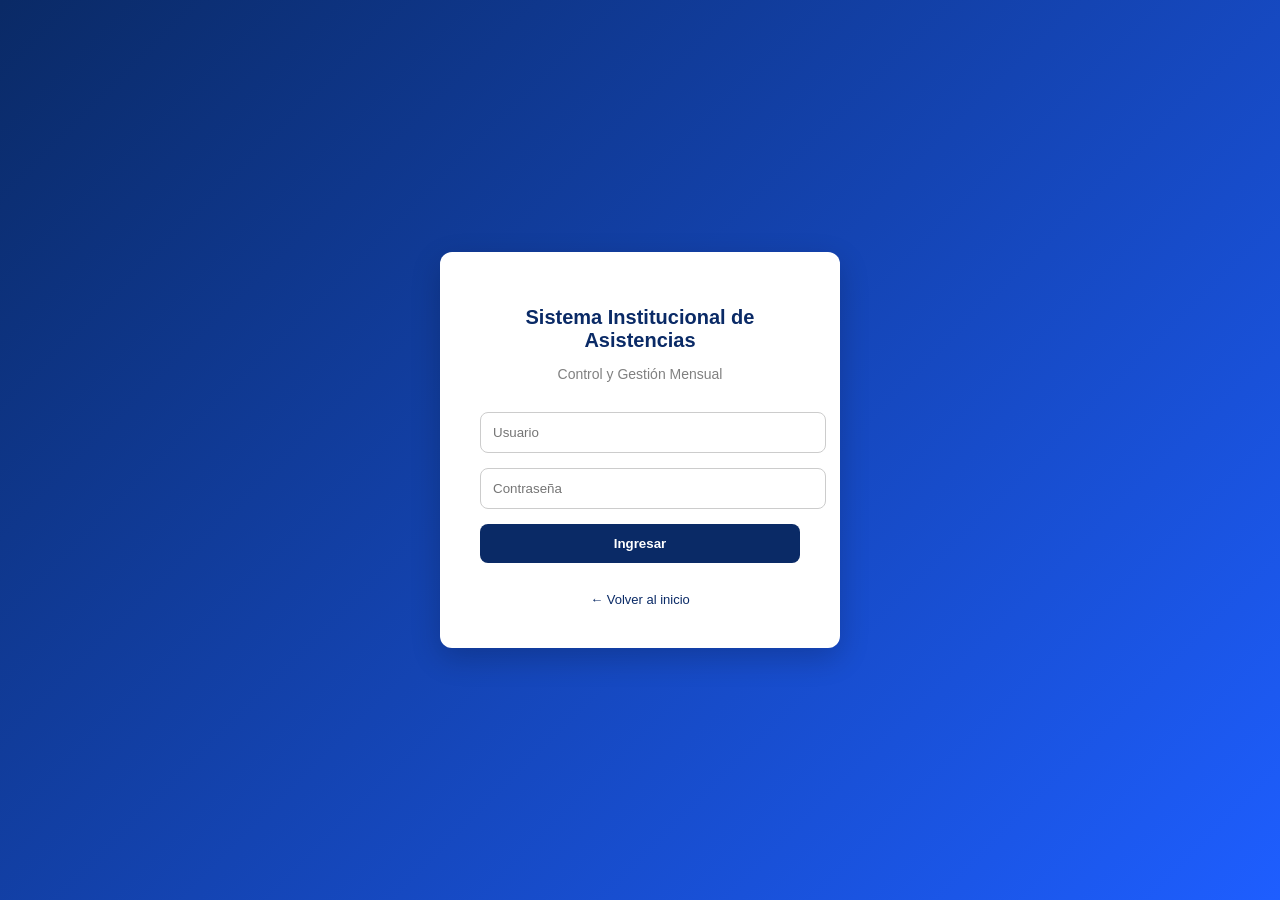
==== web/index.html @ bc90b8b0 "empezamos de 0" ====
<!DOCTYPE html>
<html lang="es">
<head>
    <meta charset="UTF-8">
    <title>Sistema de Asistencias</title>
</head>
<body>

<script>
    try {
        const usuario = JSON.parse(localStorage.getItem("usuario"));

        if (!usuario) {
            window.location.href = "login.html";
        } else if (usuario.rol === "ADMIN") {
            window.location.href = "admin.html";
        } else {
            window.location.href = "dashboard.html";
        }

    } catch(e) {
        localStorage.removeItem("usuario");
        window.location.href = "login.html";
    }
</script>

</body>
</html>
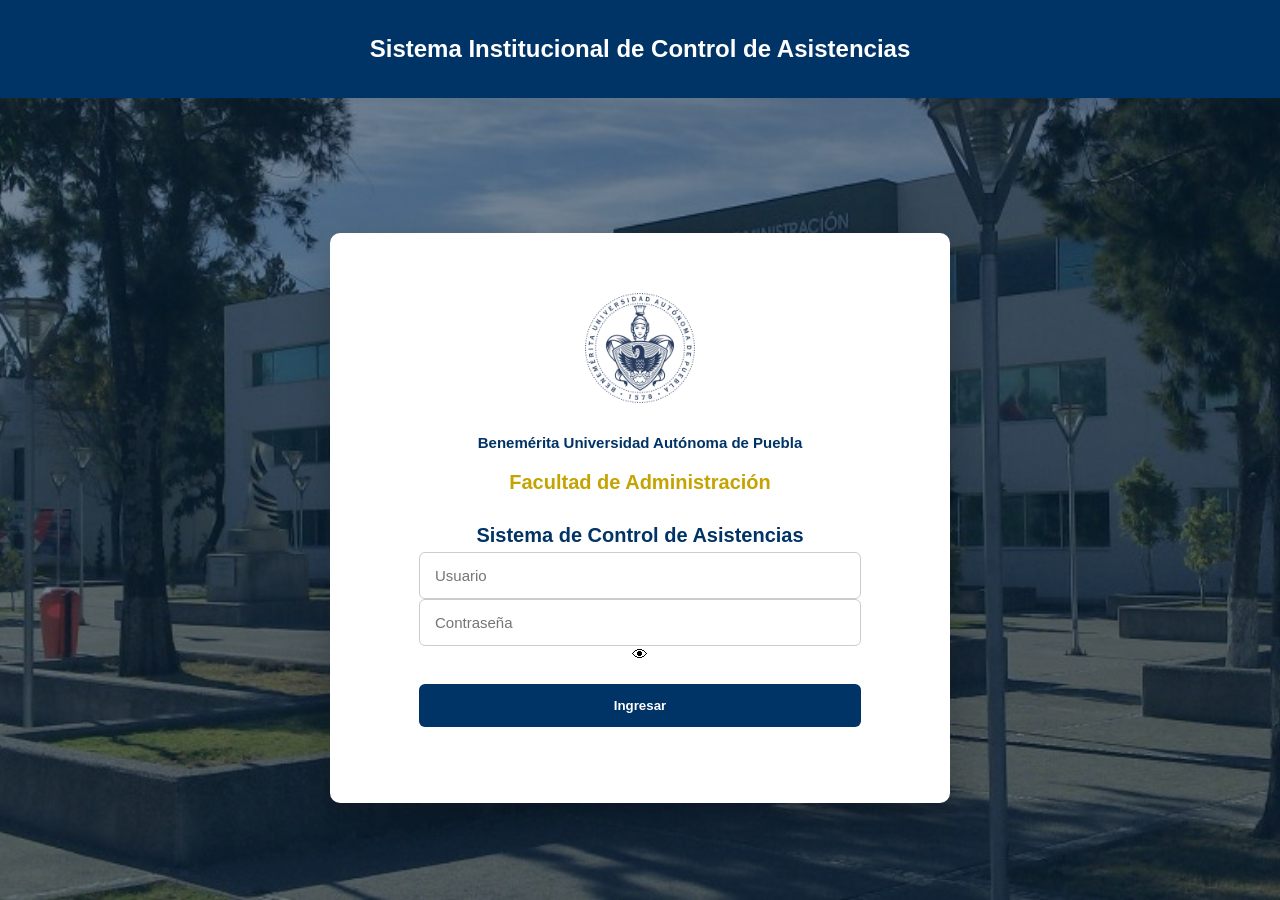
==== commit 0c640475: "security: autenticación server-side, CSRF, rate limiting y mejoras de calidad - Mueve credenciales d" ====
--- a/web/index.html
+++ b/web/index.html
@@ -5,24 +5,26 @@
     <title>Sistema de Asistencias</title>
 </head>
 <body>
-
 <script>
+(async function () {
     try {
-        const usuario = JSON.parse(localStorage.getItem("usuario"));
-
-        if (!usuario) {
-            window.location.href = "login.html";
-        } else if (usuario.rol === "ADMIN") {
-            window.location.href = "admin.html";
+        const res = await fetch('/api/whoami');
+        if (res.status === 401) {
+            window.location.href = 'login.html';
+            return;
+        }
+        const data = await res.json();
+        if (!data.authenticated) {
+            window.location.href = 'login.html';
+        } else if (data.rol === 'ADMIN') {
+            window.location.href = 'admin.html';
         } else {
-            window.location.href = "dashboard.html";
+            window.location.href = 'dashboard.html';
         }
-
-    } catch(e) {
-        localStorage.removeItem("usuario");
-        window.location.href = "login.html";
+    } catch {
+        window.location.href = 'login.html';
     }
+})();
 </script>
-
 </body>
-</html>+</html>
